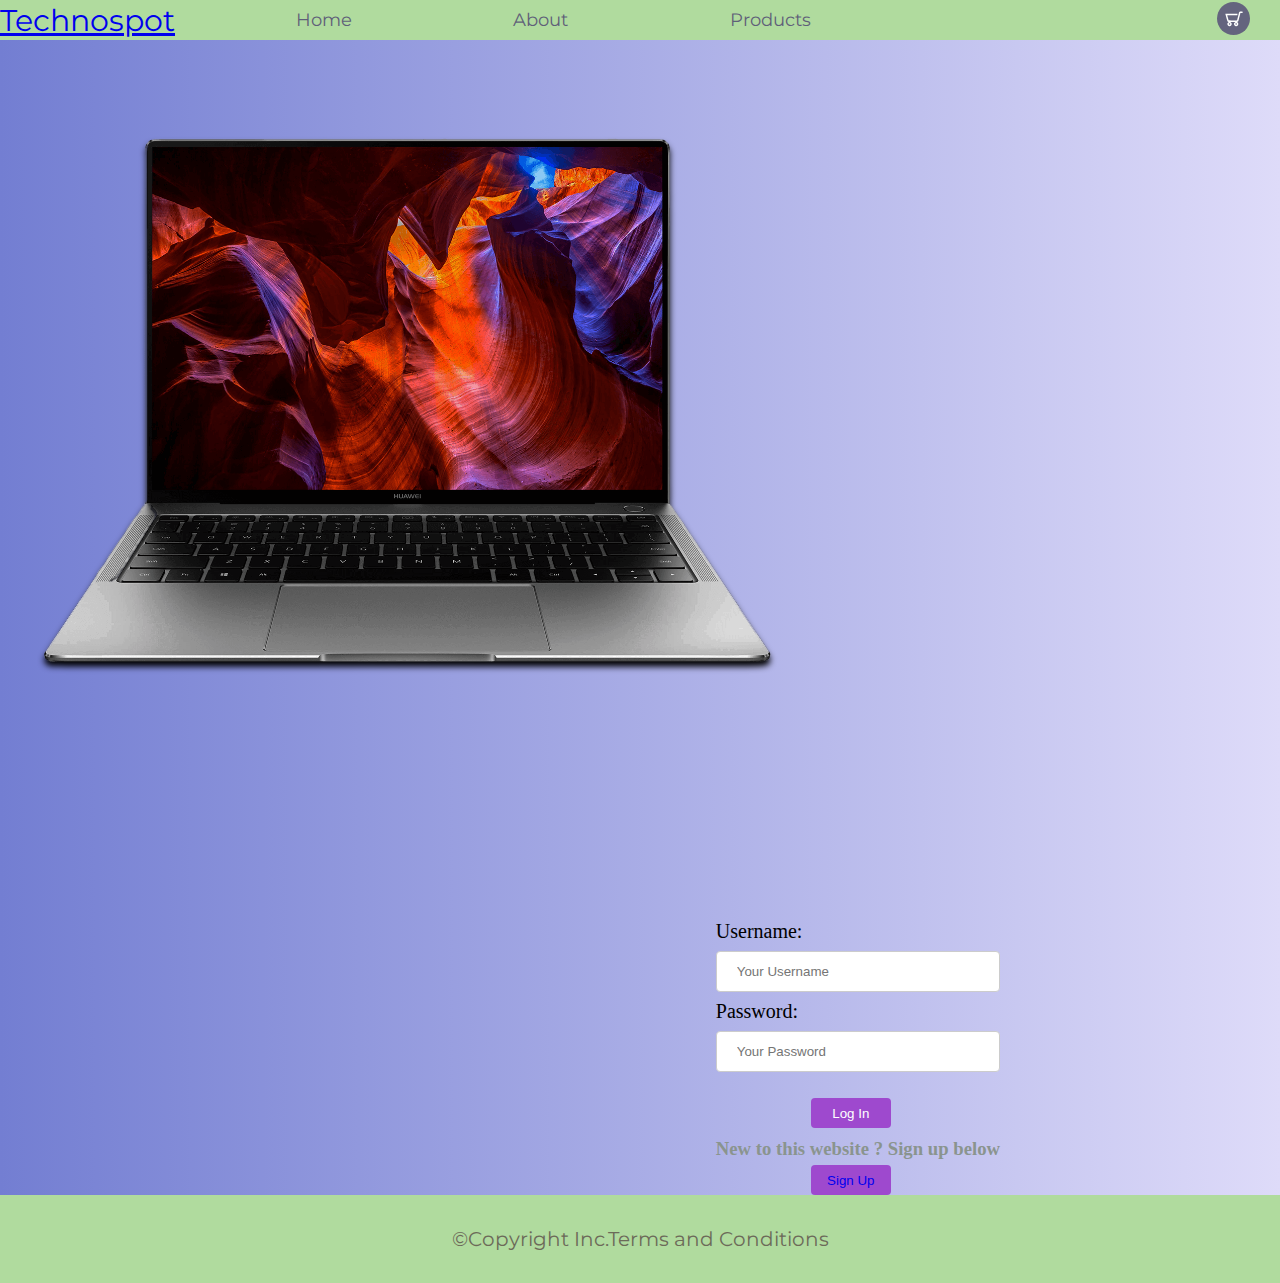
==== header.html @ b878f721 "Add files via upload" ====
<!DOCTYPE html>
<html>
<meta name="viewport" content="width=device-width, initial-scale=1.0">
<head>
	<title>E-commerce website</title>
	<link rel="stylesheet" type="text/css" href="effects.css">
	<link href="https://fonts.googleapis.com/css?family=Montserrat&display=swap" rel="stylesheet">
</head>
<body>
	<header>
		<h3 class="header1"><a href="header.html">Technospot</a></h3>
		<nav>
				<ul class="nav-links">
					<li><a class="nav-link" href="home.html">Home</a></li>
					<li><a class="nav-link" href="about.html">About</a></li>
					<li><a class="nav-link" href="products.html">Products</a></li>
				</ul>
			</nav>
			<div class="cart">
				<a href="cart.html"><img src="cart.svg" alt="cart"></a>
			</div>

	</header>
	<div class="matepro">
		<img src="matebook.png" alt="Matebook img">
	</div>
	<div class="signupform" style="background-color: grey;">
		<form>
			<div class="form1">
			<label for="username">Username:</label><br>
			<input type="text" id="username" name="usrname" placeholder="Your Username"><br>
			</div>
			<div class="form2">
			<label for="password">Password:</label><br>
			<input type="password" id="password" name="password" placeholder="Your Password">
			</div><br>
			<button class="button1"><a href="home.html" style="text-decoration: none; color: white;">Log In</button>
				<h3 style="color: #8a948e;margin-top: 10px;">New to this website ? Sign up below</h3>
			<button class="button2"><a href="signup.html"style="text-decoration: none;" >Sign Up</button>
		</form>
	</div>

<footer>&copy;Copyright Inc.Terms and Conditions<br/>
  

</footer>
</html>
---- effects.css ----
*{
	margin: 0px;
	border: 0px;
	box-sizing: border-box;
}
body{
	background:linear-gradient(to right, rgb(115, 126, 210), rgb(222, 219, 249)); 
}

header {
	display: flex;
	width: 100%;
	margin: auto;
	background-color: #b0db9e;
	height: 40px;
	font-family: 'Montserrat', sans-serif;
	font-weight: 400;
	align-items: center;
}
.header1{
	height: 40px;
	align-items: center;
	font-size: 30px;
	font-family: 'Montserrat', sans-serif;
	font-weight: 400;
	color: #6c6a59;
	background-color: #b0db9e;
	float: left;
	display: flex;

}
.nav-links{
	display: flex;
	-webkit-transition-duration:0.4s;
	-moz-transition-duration:0.4s;
	transition-duration:0.4s;
}
.cart {
	display: flex;

}
.nav-link:hover{
	background-color: #add229;
	
}
.nav-link a:hover{
	color: white;
}
nav {
	flex: 2;
}
.nav-links {
	justify-content: space-around;
	list-style: none;
}
.nav-link {
	color: #5f5f79;
	font-size: 18px;
	text-decoration: none;
}
.cart {
	flex: 1;
	justify-content: flex-end;
	margin-right: 30px;
}

footer{
	height: 88px;
	align-items: center;
	font-size: 20px;
	font-family: 'Montserrat', sans-serif;
	font-weight: 400;
	color: #6c6a59;
	background-color: #b0db9e;
	display: flex;
	width: 100%;
	justify-content: center;

}
.matepro{
	display: flex;
	justify-content: center;
	height: 80vh;
	float: left;
	margin-left: 30px;
	flex: 1;

}
.matepro img {
	height: 100%;
	filter: drop-shadow(0px 5px 3px black);
	animation: drop 1.5s ease;
	transition: all 1s;
}
.matepro img:hover{
	transform: scale(1.1);
}

@keyframes drop {
	0% {
		opacity: 0;
		transform: translateY(-80px);
	}
	100% {
		opacity: 1;
		transform: translateY(0px);
	}
}

form{
	float: right;
	margin-right: 280px;
	margin-top: 160px;

}
label{
	font-size: 20px;
}
input[type=text]{
	  width: 100%;
	  padding: 12px 20px;
	  margin: 8px 0;
	  display: inline-block;
	  border: 1px solid #ccc;
	  border-radius: 4px;
	  box-sizing: border-box;
}
input[type=password]{
	  width: 100%;
	  padding: 12px 20px;
	  margin: 8px 0;
	  display: inline-block;
	  border: 1px solid #ccc;
	  border-radius: 4px;
	  box-sizing: border-box;
}
.button1{
	height: 30px;
	width: 80px;
	background-color: #9e49ce;
	margin-left: 95px;
	justify-content: center;
	border-radius: 4px;
	-moz-transition-duration: 0.4s;
	-webkit-transition-duration:0.4s;
	transition-duration:0.4s;
}
.button2{
	height: 30px;
	width: 80px;
	background-color: #9e49ce;
	margin-left: 95px;
	justify-content: center;
	margin-top: 5px;
	border-radius: 4px;
	-moz-transition-duration: 0.4s;
	-webkit-transition-duration:0.4s;
	transition-duration:0.4s;
}
.button1:hover{
	background-color: #9be8f2;
}
.button2:hover{
	background-color: #9be8f2;
}

.button1 a:hover{
	color: #6a9729;
}
.button2 a:hover{
	color: #6a9729;
}
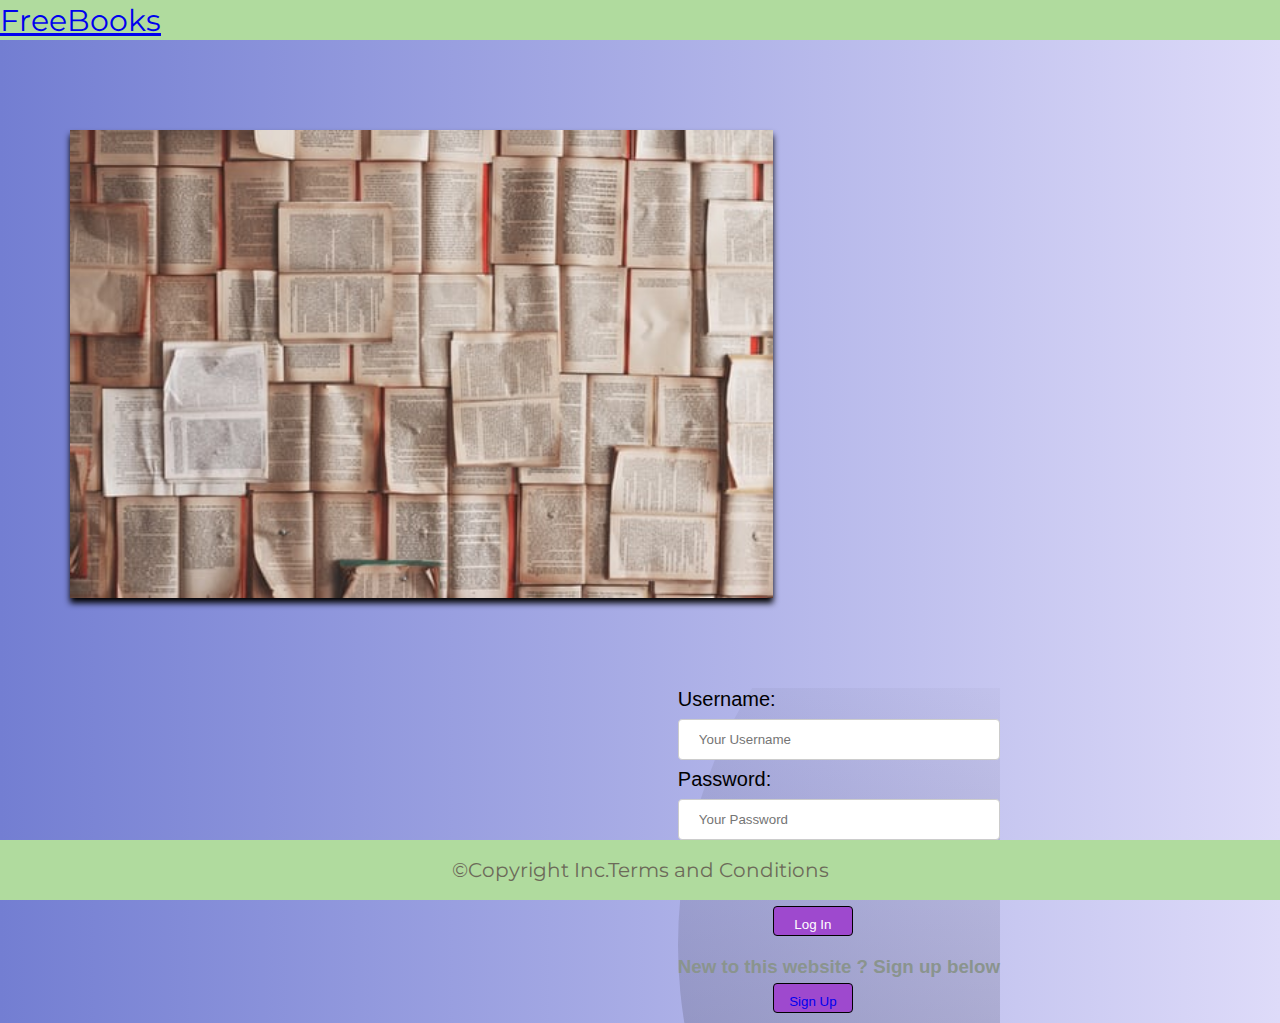
==== commit 16f683f6: "Add files via upload" ====
--- a/header.html
+++ b/header.html
@@ -2,30 +2,22 @@
 <html>
 <meta name="viewport" content="width=device-width, initial-scale=1.0">
 <head>
-	<title>E-commerce website</title>
+	<title>FreeBook</title>
 	<link rel="stylesheet" type="text/css" href="effects.css">
 	<link href="https://fonts.googleapis.com/css?family=Montserrat&display=swap" rel="stylesheet">
+
 </head>
 <body>
 	<header>
-		<h3 class="header1"><a href="header.html">Technospot</a></h3>
-		<nav>
-				<ul class="nav-links">
-					<li><a class="nav-link" href="home.html">Home</a></li>
-					<li><a class="nav-link" href="about.html">About</a></li>
-					<li><a class="nav-link" href="products.html">Products</a></li>
-				</ul>
-			</nav>
-			<div class="cart">
-				<a href="cart.html"><img src="cart.svg" alt="cart"></a>
-			</div>
-
+		<h3 class="header1"><a href="header.html">FreeBooks</a></h3>
+		
 	</header>
-	<div class="matepro">
-		<img src="matebook.png" alt="Matebook img">
+	<div class="book">
+		<img src="book2.jpg" alt="Book img">
 	</div>
 	<div class="signupform" style="background-color: grey;">
-		<form>
+		<form style="background-image:url(big-eclipse.svg)"> 
+
 			<div class="form1">
 			<label for="username">Username:</label><br>
 			<input type="text" id="username" name="usrname" placeholder="Your Username"><br>
@@ -34,14 +26,15 @@
 			<label for="password">Password:</label><br>
 			<input type="password" id="password" name="password" placeholder="Your Password">
 			</div><br>
-			<button class="button1"><a href="home.html" style="text-decoration: none; color: white;">Log In</button>
+			<button class="button1" onclick="validate1()"><a href="home.html" style="text-decoration: none; color: white;" >Log In</button>
 				<h3 style="color: #8a948e;margin-top: 10px;">New to this website ? Sign up below</h3>
 			<button class="button2"><a href="signup.html"style="text-decoration: none;" >Sign Up</button>
 		</form>
 	</div>
+<footer>&copy;Copyright Inc.Terms and Conditions<br/>
+</footer>
+<script type="text/javascript" src="javascript1.js"></script>
+</body>
 
-<footer>&copy;Copyright Inc.Terms and Conditions<br/>
-  
 
-</footer>
 </html>--- a/effects.css
+++ b/effects.css
@@ -16,6 +16,7 @@
 	font-family: 'Montserrat', sans-serif;
 	font-weight: 400;
 	align-items: center;
+	position: sticky;
 }
 .header1{
 	height: 40px;
@@ -65,34 +66,39 @@
 }
 
 footer{
-	height: 88px;
+	bottom: 0px;
+	left: 0px;
+	height: 60px;
 	align-items: center;
 	font-size: 20px;
 	font-family: 'Montserrat', sans-serif;
 	font-weight: 400;
 	color: #6c6a59;
 	background-color: #b0db9e;
-	display: flex;
 	width: 100%;
 	justify-content: center;
-
-}
-.matepro{
+	display: flex;
+	position:fixed;
+}
+.book{
 	display: flex;
 	justify-content: center;
-	height: 80vh;
+	height: 52vh;
 	float: left;
 	margin-left: 30px;
+	margin-top: 30px;
 	flex: 1;
 
 }
-.matepro img {
+.book img {
+	margin-top: 60px;
+	margin-left: 40px;
 	height: 100%;
 	filter: drop-shadow(0px 5px 3px black);
 	animation: drop 1.5s ease;
 	transition: all 1s;
 }
-.matepro img:hover{
+.book img:hover{
 	transform: scale(1.1);
 }
 
@@ -110,7 +116,7 @@
 form{
 	float: right;
 	margin-right: 280px;
-	margin-top: 160px;
+	margin-top: 150px;
 
 }
 label{
@@ -157,6 +163,19 @@
 	-webkit-transition-duration:0.4s;
 	transition-duration:0.4s;
 }
+.button3{
+	height: 45px;
+	width: 100px;
+	background-color: #9e49ce;
+	margin-top: 5px;
+	border-radius: 4px;
+	-moz-transition-duration: 0.4s;
+	-webkit-transition-duration:0.4s;
+	transition-duration:0.4s;
+}
+.button3:hover{
+	background-color: #9be8f2;
+}
 .button1:hover{
 	background-color: #9be8f2;
 }
@@ -170,3 +189,148 @@
 .button2 a:hover{
 	color: #6a9729;
 }
+@media screen and (max-width: 1024px){
+	.matepro img{
+		width: 80%;
+	}
+	header{
+		float: none;
+	}
+	form{
+		width: 50%;
+		margin-top: 0;
+		justify-content: center;
+
+	}
+
+}
+@media screen and (max-width: 720px){
+	.matepro img{
+		width: 60%;
+	}
+	header{
+		float: none;
+	}
+	form{
+		width: 50%;
+		margin-top: 0;
+		justify-content: center;
+
+	}
+
+}
+@media screen and (max-width: 600px){
+	.matepro img{
+		width: 50%;
+	}
+	header{
+		float: none;
+	}
+	form{
+		width: 50%;
+		margin-top: 0;
+		justify-content: center;
+
+	}
+
+}
+.big1 img{
+	position: absolute;
+	top: 0px;
+	right: 0px;
+	z-index: -1;
+	opacity: 0.5;
+	height: 80%;
+}
+.home1{
+	  background-image: url("home2.jpg");
+	  background-color: #cccccc;
+	  height: 620px;
+	  background-position: center;
+	  background-repeat: no-repeat;
+	  background-size: cover;
+	  position: relative;
+	  opacity: 0.6;
+}
+.tag1{
+	  text-align: center;
+	  position: absolute;
+	  top: 50%;
+	  left: 50%;
+	  transform: translate(-50%, -50%);
+}
+
+h2{
+	font-family: 'Montserrat', sans-serif;
+	font-weight: 400;
+	font-size: 40px;
+}
+h4{
+	font-family: 'Montserrat', sans-serif;
+	font-weight: 400;
+	font-size: 20px;
+}
+// Cards//
+
+*{
+ margin: 0px;
+ padding: 0px;
+}
+body{
+ font-family: arial;
+}
+.main{
+
+ margin: 2%;
+}
+
+.card{
+     width: 20%;
+     display: inline-block;
+     box-shadow: 2px 2px 20px black;
+     border-radius: 5px; 
+     margin: 2%;
+    }
+
+.image img{
+  width: 100%;
+  border-top-right-radius: 5px;
+  border-top-left-radius: 5px;
+  
+
+ 
+ }
+
+.title{
+ 
+  text-align: center;
+  padding: 10px;
+  
+ }
+
+h1{
+  font-size: 20px;
+ }
+
+.des{
+  padding: 3px;
+  text-align: center;
+ 
+  padding-top: 10px;
+        border-bottom-right-radius: 5px;
+  border-bottom-left-radius: 5px;
+}
+button{
+  margin-top: 40px;
+  margin-bottom: 10px;
+  background-color: white;
+  border: 1px solid black;
+  border-radius: 5px;
+  padding:10px;
+}
+button:hover{
+  background-color: black;
+  color: white;
+  transition: .5s;
+  cursor: pointer;
+}